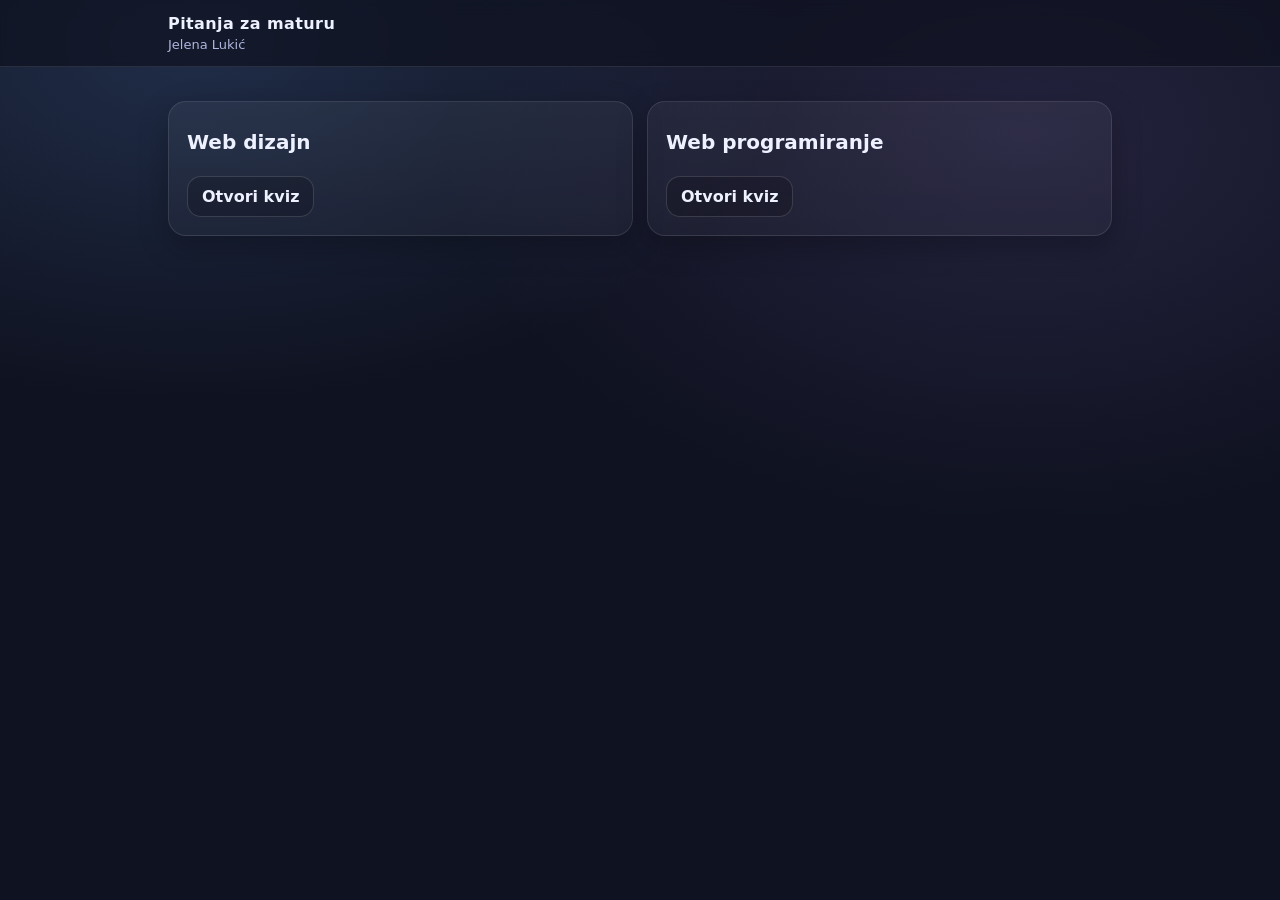
==== index.html @ 494ae62e "Testovi" ====
<!doctype html>
<html lang="sr">
<head>
  <meta charset="utf-8" />
  <meta name="viewport" content="width=device-width,initial-scale=1" />
  <title>Kvizovi — Izbor oblasti</title>
  <meta name="description" content="Izaberi oblast: Web dizajn ili Web programiranje." />
  <link rel="stylesheet" href="./style.css" />
</head>

<body>
  <header class="topbar">
    <div class="wrap topbar__inner">
      <div class="brand">
        <div class="brand__title">Pitanja za maturu</div>
        <div class="brand__sub">Jelena Lukić</div>
      </div>
    </div>
  </header>

  <main class="wrap">
  
    <section class="grid">
      <a class="card tile" href="./webdizajn.html">
        
        <h2 class="tile__title">Web dizajn</h2>
       
        <div class="tile__cta">Otvori kviz</div>
      </a>

      <a class="card tile" href="./webprogramiranje.html">
        
        <h2 class="tile__title">Web programiranje</h2>
        
        <div class="tile__cta">Otvori kviz</div>
      </a>
    </section>

  </main>
</body>
</html>
---- style.css ----
:root{
  --bg:#0f1220;
  --card:#171b2e;
  --card2:#1e2440;
  --text:#eef1ff;
  --muted:#aeb7de;
  --line:rgba(255,255,255,.10);
  --accent:#6ea8ff;
  --danger:#ff6b6b;
}


*{box-sizing:border-box}
html,body{height:100%}
body{
  margin:0;
  font-family:system-ui,-apple-system,Segoe UI,Roboto,Arial,sans-serif;
  background:radial-gradient(1000px 600px at 15% 5%, rgba(110,168,255,.18), transparent 60%),
             radial-gradient(900px 600px at 80% 15%, rgba(255,107,107,.12), transparent 65%),
             var(--bg);
  color:var(--text);
}

.wrap{max-width:980px;margin:0 auto;padding:18px}

.topbar{
  position:sticky; top:0;
  backdrop-filter: blur(8px);
  background:rgba(15,18,32,.7);
  border-bottom:1px solid var(--line);
  z-index:10;
}
.topbar .wrap{
  display:flex; align-items:center; justify-content:space-between;
  gap:14px;
  padding-top:14px; padding-bottom:14px;
}
.brand__title{font-weight:800; letter-spacing:.3px}
.brand__sub{color:var(--muted); font-size:13px; margin-top:4px}

.scorebox{
  border:1px solid var(--line);
  background:rgba(255,255,255,.04);
  border-radius:14px;
  padding:10px 12px;
  min-width:210px;
}
.scorebox__row{display:flex; gap:8px; align-items:baseline; justify-content:flex-end}

.card{
  border:1px solid var(--line);
  background:linear-gradient(180deg, rgba(255,255,255,.05), rgba(255,255,255,.03));
  border-radius:18px;
  padding:18px;
  box-shadow:0 10px 30px rgba(0,0,0,.25);
}

h1,h2{margin:0 0 10px}
p{line-height:1.55}
.small{font-size:13px}
.muted{color:var(--muted)}
.hidden{display:none !important}

.row{display:flex; gap:10px; align-items:center; flex-wrap:wrap}
.spaceBetween{justify-content:space-between}

.btn{
  border:1px solid var(--line);
  background:rgba(255,255,255,.04);
  color:var(--text);
  padding:10px 14px;
  border-radius:14px;
  cursor:pointer;
}
.btn:hover{background:rgba(255,255,255,.07)}
.btn--primary{
  border-color:rgba(110,168,255,.5);
  background:rgba(110,168,255,.15);
}
.btn--primary:hover{background:rgba(110,168,255,.22)}
.btn--ghost{
  background:transparent;
}
.btn--danger{
  border-color:rgba(255,107,107,.55);
  background:rgba(255,107,107,.16);
}
.btn--danger:hover{background:rgba(255,107,107,.23)}

.quizHead{
  display:flex;
  justify-content:space-between;
  align-items:flex-start;
  gap:12px;
  margin-bottom:10px;
}
.qTitle{margin-top:6px}
.pointsPill{
  border:1px solid var(--line);
  background:rgba(255,255,255,.05);
  padding:8px 10px;
  border-radius:999px;
  font-weight:700;
}

.answers{
  margin-top:12px;
  display:grid;
  gap:10px;
}
.answer{
  border:1px solid var(--line);
  background:rgba(255,255,255,.04);
  border-radius:14px;
  padding:12px 12px;
  display:flex;
  gap:10px;
  align-items:flex-start;
}
.answer input{margin-top:2px}
.answer label{cursor:pointer; width:100%}
.answer code{
  background:rgba(0,0,0,.25);
  padding:2px 6px;
  border-radius:8px;
}

.feedback{
  margin-top:12px;
  border-radius:14px;
  border:1px solid var(--line);
  background:rgba(255,255,255,.04);
  padding:12px;
}
.feedback.ok{border-color:rgba(110,168,255,.5); background:rgba(110,168,255,.12)}
.feedback.bad{border-color:rgba(255,107,107,.55); background:rgba(255,107,107,.10)}

.big{font-size:18px}

.summary{
  margin-top:12px;
  display:grid;
  gap:10px;
}
.summaryItem{
  border:1px solid var(--line);
  background:rgba(255,255,255,.04);
  border-radius:14px;
  padding:12px;
}
.summaryItem strong{display:block; margin-bottom:4px}
.footer{padding-top:8px; padding-bottom:26px}

@media (max-width: 640px){
  .scorebox{min-width:auto}
  .topbar .wrap{align-items:flex-start}
}

/* razmak između pitanja i dugmadi + lep “footer” */
.quizFooter{
  margin-top: 16px;
  padding-top: 14px;
  border-top: 1px solid var(--line);
  display:flex;
  justify-content:space-between;
  align-items:center;
  gap:12px;
  flex-wrap:wrap;
}

/* malo vazduha ispod odgovora */
.answers{ margin-bottom: 10px; }

/* na mobilnom: dugmad u dve linije, da ne bude zbijeno */
@media (max-width: 640px){
  .quizFooter{
    justify-content: stretch;
  }
  .quizFooter .row{
    width:100%;
    justify-content:space-between;
  }
}

.codeBlock{
  margin: 10px 0 0;
  padding: 12px;
  border-radius: 14px;
  border: 1px solid var(--line);
  background: rgba(0,0,0,.25);
  color: var(--text);
  font-size: 13px;
  line-height: 1.45;
  white-space: pre;
  overflow: auto;
}

.codeBlock{ tab-size: 2; }

/* MATCH (повезивање) */
.matchBox{
  display:grid;
  grid-template-columns: 1fr 1fr;
  gap:12px;
  margin-top: 8px;
}
.matchCol{
  border:1px solid var(--line);
  border-radius:14px;
  padding:12px;
  background:rgba(255,255,255,.04);
}
.matchCol h3{
  margin:0 0 8px;
  font-size:14px;
  color:var(--muted);
  font-weight:600;
}
.matchItem{
  display:flex;
  gap:10px;
  align-items:center;
  padding:8px 0;
  border-top:1px solid rgba(255,255,255,.06);
}
.matchItem:first-of-type{ border-top:none; }
.miniSelect{
  min-width:72px;
  padding:8px 10px;
  border-radius:12px;
  border:1px solid var(--line);
  background:rgba(0,0,0,.20);
  color:var(--text);
}

/* ORDER (редослед) */
.orderRow{
  display:flex;
  gap:10px;
  align-items:flex-start;
  border:1px solid var(--line);
  background:rgba(255,255,255,.04);
  border-radius:14px;
  padding:12px;
}
.orderText{ flex:1; }

@media (max-width: 740px){
  .matchBox{ grid-template-columns: 1fr; }
}

/* SELECT (падајући мени) - униформан изглед */
.miniSelect,
select.miniSelect{
  width: 92px;
  padding: 10px 12px;
  border-radius: 12px;
  border: 1px solid var(--line);
  background: rgba(0,0,0,.35);
  color: var(--text);
  font-weight: 600;
  outline: none;
  cursor: pointer;
  appearance: none;
  -webkit-appearance: none;
  -moz-appearance: none;
  box-shadow: 0 6px 18px rgba(0,0,0,.22);
  background-image:
    linear-gradient(45deg, transparent 50%, var(--muted) 50%),
    linear-gradient(135deg, var(--muted) 50%, transparent 50%);
  background-position:
    calc(100% - 18px) 50%,
    calc(100% - 12px) 50%;
  background-size: 6px 6px, 6px 6px;
  background-repeat: no-repeat;
}

.miniSelect:focus{
  border-color: rgba(110,168,255,.55);
  box-shadow: 0 0 0 3px rgba(110,168,255,.20);
}

/* да не буде бледо кад је disabled */
.miniSelect:disabled{
  opacity: .6;
  cursor: not-allowed;
}

/* Опције (ради у већини browser-а; неки игноришу) */
.miniSelect option{
  background: #14182b;
  color: var(--text);
  font-weight: 500;
}

/* Мало шири select на мобилном да се лакше тапа */
@media (max-width: 640px){
  .miniSelect{ width: 110px; }
}


:root{
  --bg:#0f1220;
  --text:#eef1ff;
  --muted:#aeb7de;
  --line:rgba(255,255,255,.10);
  --accent:#6ea8ff;
  --accent2:#a78bfa;
  --danger:#ff6b6b;
}

*{box-sizing:border-box}
html,body{height:100%}
body{
  margin:0;
  font-family:system-ui,-apple-system,Segoe UI,Roboto,Arial,sans-serif;
  background:radial-gradient(1000px 600px at 15% 5%, rgba(110,168,255,.18), transparent 60%),
             radial-gradient(900px 600px at 80% 15%, rgba(167,139,250,.14), transparent 65%),
             var(--bg);
  color:var(--text);
}

.wrap{max-width:980px;margin:0 auto;padding:18px}

.topbar{
  position:sticky; top:0;
  backdrop-filter: blur(8px);
  background:rgba(15,18,32,.7);
  border-bottom:1px solid var(--line);
  z-index:10;
}

.topbar__inner{
  display:flex;
  align-items:center;
  justify-content:space-between;
  gap:14px;
  padding-top:14px;
  padding-bottom:14px;
}

.brand__title{font-weight:800; letter-spacing:.4px}
.brand__sub{color:var(--muted); font-size:13px; margin-top:4px}

.card{
  border:1px solid var(--line);
  background:linear-gradient(180deg, rgba(255,255,255,.05), rgba(255,255,255,.03));
  border-radius:18px;
  padding:18px;
  box-shadow:0 10px 30px rgba(0,0,0,.25);
}

.hero{margin-top:14px}
h1{margin:0 0 10px;font-size:28px}
h2{margin:10px 0 8px;font-size:20px}
p{margin:0;line-height:1.55}
.muted{color:var(--muted)}

.grid{
  margin-top:16px;
  display:grid;
  grid-template-columns: 1fr 1fr;
  gap:14px;
}

.tile{
  display:block;
  text-decoration:none;
  color:inherit;
  transition:transform .12s ease, background .12s ease, border-color .12s ease;
}

.tile:hover{
  transform: translateY(-2px);
  border-color: rgba(255,255,255,.18);
  background: linear-gradient(180deg, rgba(255,255,255,.07), rgba(255,255,255,.03));
}

.tile__head{
  display:flex;
  gap:8px;
  flex-wrap:wrap;
  align-items:center;
}

.pill{
  border:1px solid var(--line);
  background:rgba(255,255,255,.04);
  padding:6px 10px;
  border-radius:999px;
  font-size:12px;
  font-weight:700;
  letter-spacing:.2px;
}

.pill--accent{
  border-color: rgba(110,168,255,.45);
  background: rgba(110,168,255,.14);
}

.pill--accent2{
  border-color: rgba(167,139,250,.45);
  background: rgba(167,139,250,.14);
}

.tile__title{margin-top:10px}
.tile__text{margin-top:4px}

.tile__cta{
  margin-top:14px;
  display:inline-flex;
  align-items:center;
  gap:8px;
  padding:10px 14px;
  border-radius:14px;
  border:1px solid rgba(255,255,255,.14);
  background:rgba(0,0,0,.18);
  font-weight:700;
}

.footer{
  margin:18px 0 8px;
  font-size:13px;
  padding:8px 2px;
}

@media (max-width: 760px){
  .grid{grid-template-columns: 1fr;}
}
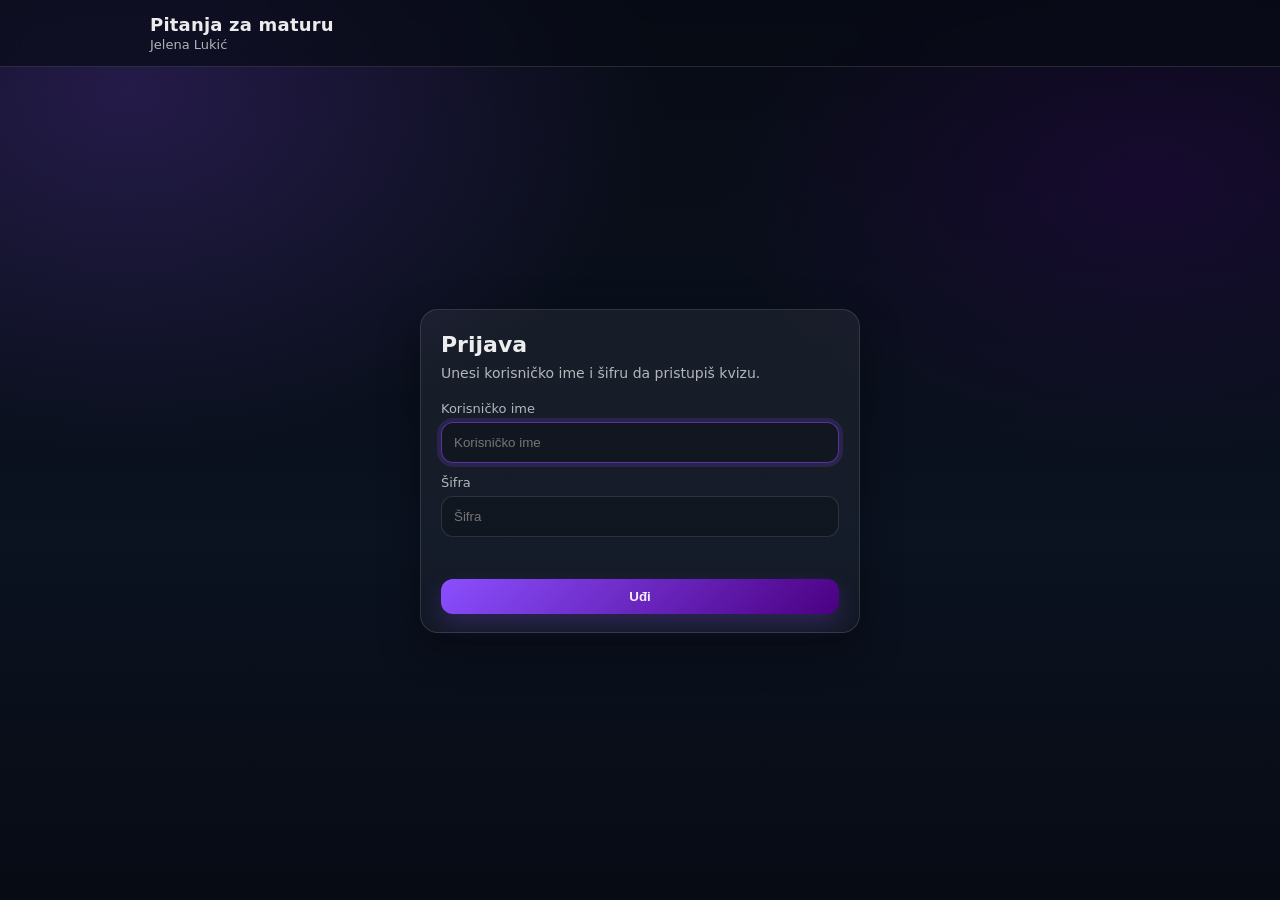
==== commit 8168e916: "login page" ====
--- a/index.html
+++ b/index.html
@@ -3,7 +3,7 @@
 <head>
   <meta charset="utf-8" />
   <meta name="viewport" content="width=device-width,initial-scale=1" />
-  <title>Kvizovi — Izbor oblasti</title>
+  <title>Pitanja za maturu</title>
   <meta name="description" content="Izaberi oblast: Web dizajn ili Web programiranje." />
   <link rel="stylesheet" href="./style.css" />
 </head>
@@ -15,27 +15,108 @@
         <div class="brand__title">Pitanja za maturu</div>
         <div class="brand__sub">Jelena Lukić</div>
       </div>
+
+      <button class="btn btn--ghost" id="logoutBtn" type="button" hidden>Odjava</button>
     </div>
   </header>
 
-  <main class="wrap">
-  
+
+  <section class="auth" id="auth">
+    <div class="auth__card">
+      <h1 class="auth__title">Prijava</h1>
+      <p class="auth__desc">Unesi korisničko ime i šifru da pristupiš kvizu.</p>
+
+      <form class="auth__form" id="loginForm" autocomplete="off">
+        <label class="field">
+          <span class="field__label">Korisničko ime</span>
+          <input class="field__input" id="username" type="text" placeholder="Korisničko ime" required />
+        </label>
+
+        <label class="field">
+          <span class="field__label">Šifra</span>
+          <input class="field__input" id="password" type="password" placeholder="Šifra" required />
+        </label>
+
+        <div class="auth__error" id="loginError" aria-live="polite"></div>
+
+        <button class="btn btn--primary" type="submit">Uđi</button>
+      </form>
+
+      
+    </div>
+  </section>
+
+
+  <main class="wrap" id="app" hidden>
     <section class="grid">
       <a class="card tile" href="./webdizajn.html">
-        
         <h2 class="tile__title">Web dizajn</h2>
-       
         <div class="tile__cta">Otvori kviz</div>
       </a>
 
       <a class="card tile" href="./webprogramiranje.html">
-        
         <h2 class="tile__title">Web programiranje</h2>
-        
         <div class="tile__cta">Otvori kviz</div>
       </a>
     </section>
+  </main>
 
-  </main>
+  <script>
+    (function () {
+      const AUTH_KEY = "matura_auth_ok";
+
+      const authSection = document.getElementById("auth");
+      const app = document.getElementById("app");
+      const logoutBtn = document.getElementById("logoutBtn");
+
+      const form = document.getElementById("loginForm");
+      const u = document.getElementById("username");
+      const p = document.getElementById("password");
+      const err = document.getElementById("loginError");
+
+      function showApp() {
+        authSection.hidden = true;
+        app.hidden = false;
+        logoutBtn.hidden = false;
+      }
+
+      function showLogin() {
+        authSection.hidden = false;
+        app.hidden = true;
+        logoutBtn.hidden = true;
+        err.textContent = "";
+        u.value = "";
+        p.value = "";
+        u.focus();
+      }
+
+      if (sessionStorage.getItem(AUTH_KEY) === "1") {
+        showApp();
+      } else {
+        showLogin();
+      }
+
+      form.addEventListener("submit", function (e) {
+        e.preventDefault();
+
+        const user = (u.value || "").trim();
+        const pass = (p.value || "").trim();
+
+        if (user === "admin" && pass === "admin") {
+          sessionStorage.setItem(AUTH_KEY, "1");
+          showApp();
+        } else {
+          err.textContent = "Pogrešan username ili šifra.";
+          p.value = "";
+          p.focus();
+        }
+      });
+
+      logoutBtn.addEventListener("click", function () {
+        sessionStorage.removeItem(AUTH_KEY);
+        showLogin();
+      });
+    })();
+  </script>
 </body>
 </html>
--- a/style.css
+++ b/style.css
@@ -428,3 +428,214 @@
   .grid{grid-template-columns: 1fr;}
 }
 
+:root {
+  --bg: #0b1220;
+  --card: rgba(255, 255, 255, 0.06);
+  --card2: rgba(255, 255, 255, 0.08);
+  --border: rgba(255, 255, 255, 0.12);
+  --text: rgba(255, 255, 255, 0.92);
+  --muted: rgba(255, 255, 255, 0.68);
+  --shadow: 0 14px 40px rgba(0, 0, 0, 0.35);
+  --radius: 18px;
+  --accent: #8a4fff;
+  --accent2: #4b0082;
+}
+
+* { box-sizing: border-box; }
+html, body { height: 100%; }
+body {
+  margin: 0;
+  font-family: system-ui, -apple-system, Segoe UI, Roboto, Arial, sans-serif;
+  color: var(--text);
+  background:
+    radial-gradient(900px 600px at 10% 10%, rgba(138,79,255,0.22), transparent 60%),
+    radial-gradient(800px 500px at 90% 20%, rgba(75,0,130,0.22), transparent 55%),
+    linear-gradient(180deg, #070b14 0%, #0b1220 60%, #070b14 100%);
+}
+
+/* Layout */
+.wrap {
+  width: min(1050px, calc(100% - 32px));
+  margin: 0 auto;
+}
+
+.topbar {
+  position: sticky;
+  top: 0;
+  z-index: 10;
+  backdrop-filter: blur(10px);
+  background: rgba(7, 11, 20, 0.65);
+  border-bottom: 1px solid var(--border);
+}
+
+.topbar__inner {
+  display: flex;
+  align-items: center;
+  justify-content: space-between;
+  padding: 16px 0;
+  gap: 14px;
+}
+
+.brand__title {
+  font-weight: 800;
+  letter-spacing: 0.2px;
+  font-size: 18px;
+}
+.brand__sub {
+  margin-top: 2px;
+  font-size: 13px;
+  color: var(--muted);
+}
+
+/* Buttons */
+.btn {
+  appearance: none;
+  border: 1px solid var(--border);
+  background: transparent;
+  color: var(--text);
+  padding: 10px 14px;
+  border-radius: 12px;
+  cursor: pointer;
+  transition: transform 0.12s ease, background 0.12s ease, border-color 0.12s ease;
+  font-weight: 600;
+}
+.btn:hover {
+  transform: translateY(-1px);
+  border-color: rgba(255,255,255,0.22);
+  background: rgba(255,255,255,0.06);
+}
+.btn:active { transform: translateY(0); }
+
+.btn--primary {
+  border: 0;
+  background: linear-gradient(135deg, var(--accent) 0%, var(--accent2) 100%);
+  box-shadow: 0 10px 22px rgba(138,79,255,0.22);
+}
+.btn--primary:hover {
+  background: linear-gradient(135deg, rgba(138,79,255,0.95) 0%, rgba(75,0,130,0.95) 100%);
+}
+.btn--ghost { white-space: nowrap; }
+
+/* Auth */
+.auth {
+  min-height: calc(100vh - 70px);
+  display: grid;
+  place-items: center;
+  padding: 28px 0 50px;
+}
+
+.auth__card {
+  width: min(440px, calc(100% - 32px));
+  background: linear-gradient(180deg, var(--card) 0%, rgba(255,255,255,0.04) 100%);
+  border: 1px solid var(--border);
+  border-radius: var(--radius);
+  box-shadow: var(--shadow);
+  padding: 22px 20px 18px;
+}
+
+.auth__title {
+  margin: 0 0 6px;
+  font-size: 22px;
+}
+.auth__desc {
+  margin: 0 0 16px;
+  color: var(--muted);
+  font-size: 14px;
+}
+
+.auth__form {
+  display: grid;
+  gap: 12px;
+}
+
+.field__label {
+  display: block;
+  font-size: 13px;
+  color: var(--muted);
+  margin-bottom: 6px;
+}
+
+.field__input {
+  width: 100%;
+  padding: 12px 12px;
+  border-radius: 12px;
+  border: 1px solid var(--border);
+  background: rgba(0,0,0,0.20);
+  color: var(--text);
+  outline: none;
+  transition: border-color 0.12s ease, box-shadow 0.12s ease;
+}
+
+.field__input:focus {
+  border-color: rgba(138,79,255,0.55);
+  box-shadow: 0 0 0 4px rgba(138,79,255,0.16);
+}
+
+.auth__error {
+  min-height: 18px;
+  color: #ffb4b4;
+  font-size: 13px;
+}
+
+.auth__hint {
+  margin-top: 12px;
+  font-size: 12px;
+  color: var(--muted);
+}
+
+/* Main grid */
+main.wrap { padding: 26px 0 50px; }
+
+.grid {
+  display: grid;
+  grid-template-columns: repeat(2, minmax(0, 1fr));
+  gap: 18px;
+  margin-top: 10px;
+}
+
+.card {
+  display: block;
+  text-decoration: none;
+  color: inherit;
+  background: linear-gradient(180deg, var(--card2) 0%, rgba(255,255,255,0.04) 100%);
+  border: 1px solid var(--border);
+  border-radius: var(--radius);
+  box-shadow: var(--shadow);
+  padding: 20px;
+  transition: transform 0.14s ease, border-color 0.14s ease, background 0.14s ease;
+}
+
+.card:hover {
+  transform: translateY(-2px);
+  border-color: rgba(255,255,255,0.22);
+  background: linear-gradient(180deg, rgba(255,255,255,0.10) 0%, rgba(255,255,255,0.05) 100%);
+}
+
+.tile__title {
+  margin: 0 0 14px;
+  font-size: 20px;
+  letter-spacing: 0.2px;
+}
+
+.tile__cta {
+  display: inline-flex;
+  align-items: center;
+  gap: 10px;
+  padding: 10px 12px;
+  border-radius: 12px;
+  border: 1px solid rgba(138,79,255,0.35);
+  background: rgba(138,79,255,0.12);
+  color: var(--text);
+  font-weight: 700;
+}
+
+.tile__cta::after {
+  content: "→";
+  font-weight: 900;
+}
+
+/* Responsive */
+@media (max-width: 720px) {
+  .grid { grid-template-columns: 1fr; }
+  .topbar__inner { padding: 14px 0; }
+}
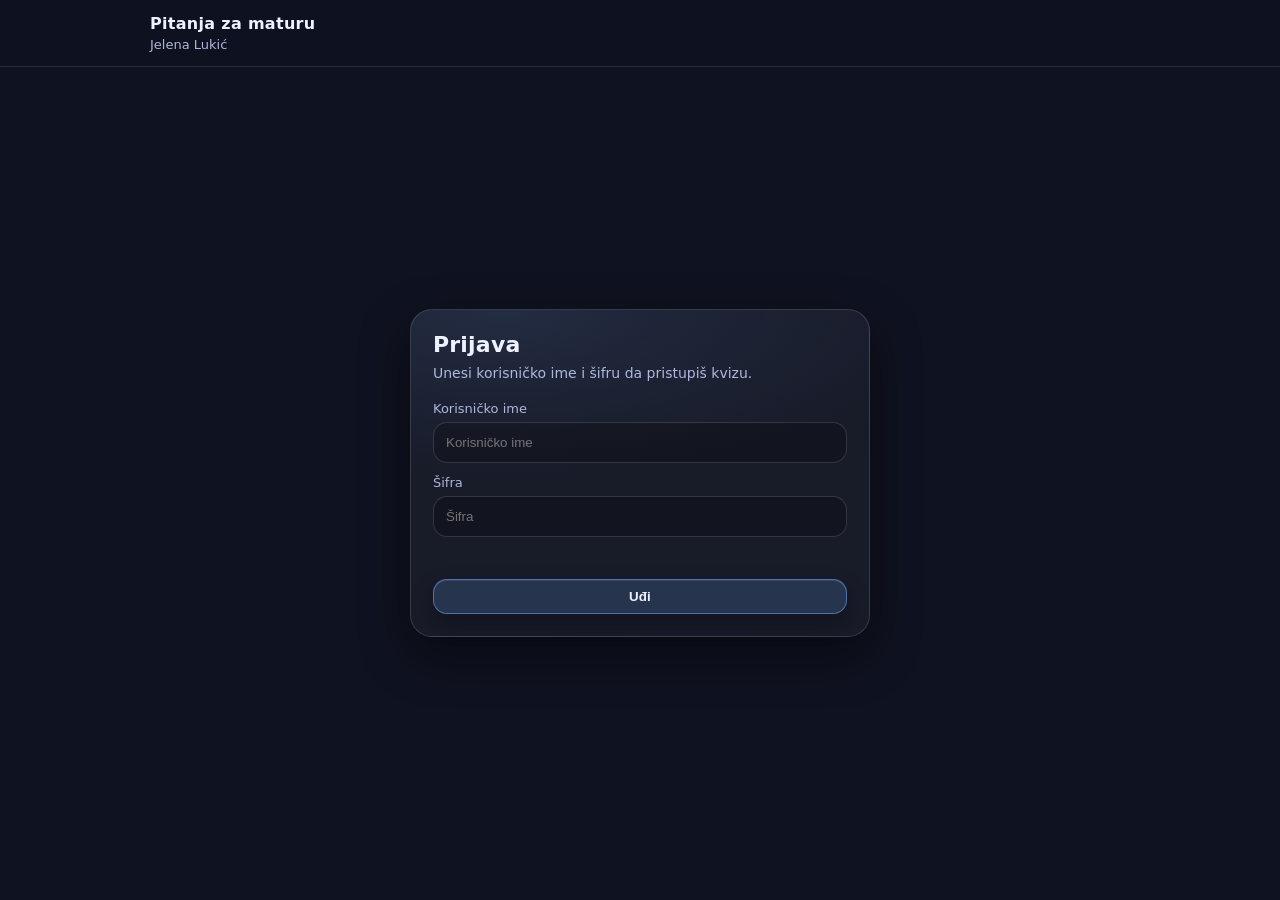
==== commit 42642a01: "baze" ====
--- a/index.html
+++ b/index.html
@@ -49,74 +49,23 @@
 
   <main class="wrap" id="app" hidden>
     <section class="grid">
-      <a class="card tile" href="./webdizajn.html">
+      <a class="card tile" href="./webdizajn.html" id="goWebDizajn">
         <h2 class="tile__title">Web dizajn</h2>
         <div class="tile__cta">Otvori kviz</div>
       </a>
 
-      <a class="card tile" href="./webprogramiranje.html">
+      <a class="card tile" href="./webprogramiranje.html" id="goWebProg">
         <h2 class="tile__title">Web programiranje</h2>
+        <div class="tile__cta">Otvori kviz</div>
+      </a>
+
+      <a class="card tile" href="./baze.html" id="goBaze">
+        <h2 class="tile__title">Baze podataka</h2>
         <div class="tile__cta">Otvori kviz</div>
       </a>
     </section>
   </main>
 
-  <script>
-    (function () {
-      const AUTH_KEY = "matura_auth_ok";
-
-      const authSection = document.getElementById("auth");
-      const app = document.getElementById("app");
-      const logoutBtn = document.getElementById("logoutBtn");
-
-      const form = document.getElementById("loginForm");
-      const u = document.getElementById("username");
-      const p = document.getElementById("password");
-      const err = document.getElementById("loginError");
-
-      function showApp() {
-        authSection.hidden = true;
-        app.hidden = false;
-        logoutBtn.hidden = false;
-      }
-
-      function showLogin() {
-        authSection.hidden = false;
-        app.hidden = true;
-        logoutBtn.hidden = true;
-        err.textContent = "";
-        u.value = "";
-        p.value = "";
-        u.focus();
-      }
-
-      if (sessionStorage.getItem(AUTH_KEY) === "1") {
-        showApp();
-      } else {
-        showLogin();
-      }
-
-      form.addEventListener("submit", function (e) {
-        e.preventDefault();
-
-        const user = (u.value || "").trim();
-        const pass = (p.value || "").trim();
-
-        if (user === "admin" && pass === "admin") {
-          sessionStorage.setItem(AUTH_KEY, "1");
-          showApp();
-        } else {
-          err.textContent = "Pogrešan username ili šifra.";
-          p.value = "";
-          p.focus();
-        }
-      });
-
-      logoutBtn.addEventListener("click", function () {
-        sessionStorage.removeItem(AUTH_KEY);
-        showLogin();
-      });
-    })();
-  </script>
+  <script src="./index.js" defer></script>
 </body>
 </html>
--- a/style.css
+++ b/style.css
@@ -1,92 +1,145 @@
 :root{
   --bg:#0f1220;
+
   --card:#171b2e;
   --card2:#1e2440;
+
   --text:#eef1ff;
   --muted:#aeb7de;
+
   --line:rgba(255,255,255,.10);
-  --accent:#6ea8ff;
-  --danger:#ff6b6b;
-}
-
-
-*{box-sizing:border-box}
-html,body{height:100%}
+  --shadow: 0 12px 34px rgba(0,0,0,.35);
+  --radius: 18px;
+
+  --accent:#6ea8ff;   /* primary */
+  --danger:#ff6b6b;   /* danger */
+}
+
+/* Hard rules */
+[hidden]{ display:none !important; }
+*{ box-sizing:border-box; }
+html,body{ height:100%; }
+
 body{
   margin:0;
-  font-family:system-ui,-apple-system,Segoe UI,Roboto,Arial,sans-serif;
-  background:radial-gradient(1000px 600px at 15% 5%, rgba(110,168,255,.18), transparent 60%),
-             radial-gradient(900px 600px at 80% 15%, rgba(255,107,107,.12), transparent 65%),
-             var(--bg);
-  color:var(--text);
-}
-
-.wrap{max-width:980px;margin:0 auto;padding:18px}
-
+  min-height:100svh;
+  font-family: system-ui,-apple-system,Segoe UI,Roboto,Arial,sans-serif;
+  color: var(--text);
+  background: var(--bg); 
+}
+
+/* Layout */
+.wrap{
+  width: min(980px, calc(100% - 32px));
+  margin: 0 auto;
+  padding: 18px 0;
+}
+
+/* Topbar */
 .topbar{
-  position:sticky; top:0;
+  position: sticky;
+  top: 0;
+  z-index: 10;
   backdrop-filter: blur(8px);
-  background:rgba(15,18,32,.7);
-  border-bottom:1px solid var(--line);
-  z-index:10;
-}
-.topbar .wrap{
-  display:flex; align-items:center; justify-content:space-between;
+  background: rgba(15,18,32,.72);
+  border-bottom: 1px solid var(--line);
+}
+
+.topbar__inner{
+  display:flex;
+  align-items:center;
+  justify-content:space-between;
   gap:14px;
-  padding-top:14px; padding-bottom:14px;
-}
-.brand__title{font-weight:800; letter-spacing:.3px}
-.brand__sub{color:var(--muted); font-size:13px; margin-top:4px}
-
-.scorebox{
-  border:1px solid var(--line);
-  background:rgba(255,255,255,.04);
-  border-radius:14px;
-  padding:10px 12px;
-  min-width:210px;
-}
-.scorebox__row{display:flex; gap:8px; align-items:baseline; justify-content:flex-end}
-
+  padding: 14px 0;
+}
+
+.brand__title{ font-weight: 800; letter-spacing:.3px; }
+.brand__sub{ color: var(--muted); font-size: 13px; margin-top: 4px; }
+
+/* Cards */
 .card{
-  border:1px solid var(--line);
-  background:linear-gradient(180deg, rgba(255,255,255,.05), rgba(255,255,255,.03));
-  border-radius:18px;
-  padding:18px;
-  box-shadow:0 10px 30px rgba(0,0,0,.25);
-}
-
-h1,h2{margin:0 0 10px}
-p{line-height:1.55}
-.small{font-size:13px}
-.muted{color:var(--muted)}
-.hidden{display:none !important}
-
-.row{display:flex; gap:10px; align-items:center; flex-wrap:wrap}
-.spaceBetween{justify-content:space-between}
-
+  border: 1px solid var(--line);
+  background: linear-gradient(180deg, rgba(255,255,255,.05), rgba(255,255,255,.03));
+  border-radius: var(--radius);
+  box-shadow: var(--shadow);
+  padding: 18px;
+}
+
+/* Typography helpers */
+h1,h2{ margin:0 0 10px; }
+p{ margin:0; line-height:1.55; }
+.small{ font-size: 13px; }
+.muted{ color: var(--muted); }
+.hidden{ display:none !important; }
+
+.row{ display:flex; gap:10px; align-items:center; flex-wrap:wrap; }
+.spaceBetween{ justify-content:space-between; }
+
+
+/* Buttons */
 .btn{
-  border:1px solid var(--line);
-  background:rgba(255,255,255,.04);
-  color:var(--text);
-  padding:10px 14px;
-  border-radius:14px;
-  cursor:pointer;
-}
-.btn:hover{background:rgba(255,255,255,.07)}
+  appearance:none;
+  -webkit-appearance:none;
+  border:1px solid rgba(255,255,255,.16);
+  background: rgba(255,255,255,.06);
+  color: var(--text);
+  padding: 10px 14px;
+  border-radius: 14px;
+  cursor: pointer;
+  font-weight: 800;
+  letter-spacing: .2px;
+  line-height: 1;
+
+  display:inline-flex;
+  align-items:center;
+  justify-content:center;
+  gap:10px;
+
+  box-shadow:
+    0 10px 22px rgba(0,0,0,.28),
+    inset 0 1px 0 rgba(255,255,255,.08);
+
+  transition: transform .12s ease, background .12s ease, border-color .12s ease, box-shadow .12s ease, filter .12s ease;
+}
+
+.btn:hover{
+  background: rgba(255,255,255,.09);
+  border-color: rgba(255,255,255,.25);
+  transform: translateY(-1px);
+}
+
+.btn:active{ transform: translateY(0); filter: brightness(.98); }
+.btn:disabled{ opacity:.55; cursor:not-allowed; transform:none; box-shadow:none; }
+
+.btn:focus{ outline:none; }
+.btn:focus-visible{
+  border-color: rgba(110,168,255,.55);
+  box-shadow:
+    0 10px 22px rgba(0,0,0,.28),
+    inset 0 1px 0 rgba(255,255,255,.08),
+    0 0 0 4px rgba(110,168,255,.22);
+}
+
+/* Variants */
 .btn--primary{
-  border-color:rgba(110,168,255,.5);
-  background:rgba(110,168,255,.15);
-}
-.btn--primary:hover{background:rgba(110,168,255,.22)}
+  border: 1px solid rgba(110,168,255,.55);
+  background: rgba(110,168,255,.18);
+}
+.btn--primary:hover{ background: rgba(110,168,255,.26); border-color: rgba(110,168,255,.75); }
+
+.btn--danger{
+  border: 1px solid rgba(255,107,107,.60);
+  background: rgba(255,107,107,.16);
+}
+.btn--danger:hover{ background: rgba(255,107,107,.24); border-color: rgba(255,107,107,.80); }
+
 .btn--ghost{
-  background:transparent;
-}
-.btn--danger{
-  border-color:rgba(255,107,107,.55);
-  background:rgba(255,107,107,.16);
-}
-.btn--danger:hover{background:rgba(255,107,107,.23)}
-
+  background: transparent;
+  box-shadow: none;
+}
+.btn--ghost:hover{ background: rgba(255,255,255,.06); }
+
+/* Quiz head / points */
 .quizHead{
   display:flex;
   justify-content:space-between;
@@ -94,69 +147,71 @@
   gap:12px;
   margin-bottom:10px;
 }
-.qTitle{margin-top:6px}
+.qTitle{ margin-top:6px; }
+
 .pointsPill{
   border:1px solid var(--line);
-  background:rgba(255,255,255,.05);
-  padding:8px 10px;
-  border-radius:999px;
-  font-weight:700;
-}
-
+  background: rgba(255,255,255,.05);
+  padding: 8px 10px;
+  border-radius: 999px;
+  font-weight: 800;
+}
+
+/* Answers */
 .answers{
   margin-top:12px;
   display:grid;
   gap:10px;
-}
+  margin-bottom:10px;
+}
+
 .answer{
   border:1px solid var(--line);
-  background:rgba(255,255,255,.04);
-  border-radius:14px;
-  padding:12px 12px;
+  background: rgba(255,255,255,.04);
+  border-radius: 14px;
+  padding: 12px;
   display:flex;
   gap:10px;
   align-items:flex-start;
 }
-.answer input{margin-top:2px}
-.answer label{cursor:pointer; width:100%}
+.answer input{ margin-top:2px; }
+.answer label{ cursor:pointer; width:100%; }
 .answer code{
-  background:rgba(0,0,0,.25);
-  padding:2px 6px;
-  border-radius:8px;
-}
-
+  background: rgba(0,0,0,.25);
+  padding: 2px 6px;
+  border-radius: 8px;
+}
+
+/* Feedback */
 .feedback{
   margin-top:12px;
-  border-radius:14px;
+  border-radius: 14px;
   border:1px solid var(--line);
-  background:rgba(255,255,255,.04);
-  padding:12px;
-}
-.feedback.ok{border-color:rgba(110,168,255,.5); background:rgba(110,168,255,.12)}
-.feedback.bad{border-color:rgba(255,107,107,.55); background:rgba(255,107,107,.10)}
-
-.big{font-size:18px}
-
-.summary{
-  margin-top:12px;
-  display:grid;
-  gap:10px;
-}
-.summaryItem{
-  border:1px solid var(--line);
-  background:rgba(255,255,255,.04);
-  border-radius:14px;
-  padding:12px;
-}
-.summaryItem strong{display:block; margin-bottom:4px}
-.footer{padding-top:8px; padding-bottom:26px}
-
-@media (max-width: 640px){
-  .scorebox{min-width:auto}
-  .topbar .wrap{align-items:flex-start}
-}
-
-/* razmak između pitanja i dugmadi + lep “footer” */
+  background: rgba(255,255,255,.04);
+  padding: 12px;
+  white-space: pre-wrap; 
+}
+.feedback.ok{ border-color: rgba(110,168,255,.55); background: rgba(110,168,255,.12); }
+.feedback.bad{ border-color: rgba(255,107,107,.60); background: rgba(255,107,107,.10); }
+
+.big{ font-size:18px; }
+
+/* Code block */
+.codeBlock{
+  margin: 10px 0 0;
+  padding: 12px;
+  border-radius: 14px;
+  border: 1px solid var(--line);
+  background: rgba(0,0,0,.25);
+  color: var(--text);
+  font-size: 13px;
+  line-height: 1.45;
+  white-space: pre;
+  overflow: auto;
+  tab-size: 2;
+}
+
+/* Footer controls */
 .quizFooter{
   margin-top: 16px;
   padding-top: 14px;
@@ -168,102 +223,75 @@
   flex-wrap:wrap;
 }
 
-/* malo vazduha ispod odgovora */
-.answers{ margin-bottom: 10px; }
-
-/* na mobilnom: dugmad u dve linije, da ne bude zbijeno */
-@media (max-width: 640px){
-  .quizFooter{
-    justify-content: stretch;
-  }
-  .quizFooter .row{
-    width:100%;
-    justify-content:space-between;
-  }
-}
-
-.codeBlock{
-  margin: 10px 0 0;
+/* Summary */
+.summary{
+  margin-top:12px;
+  display:grid;
+  gap:10px;
+}
+.summaryItem{
+  border:1px solid var(--line);
+  background: rgba(255,255,255,.04);
+  border-radius: 14px;
   padding: 12px;
-  border-radius: 14px;
-  border: 1px solid var(--line);
-  background: rgba(0,0,0,.25);
-  color: var(--text);
-  font-size: 13px;
-  line-height: 1.45;
-  white-space: pre;
-  overflow: auto;
-}
-
-.codeBlock{ tab-size: 2; }
-
-/* MATCH (повезивање) */
+}
+.summaryItem strong{ display:block; margin-bottom:4px; }
+
+/* Match / Order */
 .matchBox{
   display:grid;
   grid-template-columns: 1fr 1fr;
   gap:12px;
-  margin-top: 8px;
+  margin-top:8px;
 }
 .matchCol{
   border:1px solid var(--line);
   border-radius:14px;
   padding:12px;
-  background:rgba(255,255,255,.04);
+  background: rgba(255,255,255,.04);
 }
 .matchCol h3{
   margin:0 0 8px;
   font-size:14px;
-  color:var(--muted);
-  font-weight:600;
+  color: var(--muted);
+  font-weight: 700;
 }
 .matchItem{
   display:flex;
   gap:10px;
   align-items:center;
-  padding:8px 0;
-  border-top:1px solid rgba(255,255,255,.06);
+  padding: 8px 0;
+  border-top: 1px solid rgba(255,255,255,.06);
 }
 .matchItem:first-of-type{ border-top:none; }
-.miniSelect{
-  min-width:72px;
-  padding:8px 10px;
-  border-radius:12px;
-  border:1px solid var(--line);
-  background:rgba(0,0,0,.20);
-  color:var(--text);
-}
-
-/* ORDER (редослед) */
+
 .orderRow{
   display:flex;
   gap:10px;
   align-items:flex-start;
   border:1px solid var(--line);
-  background:rgba(255,255,255,.04);
-  border-radius:14px;
-  padding:12px;
+  background: rgba(255,255,255,.04);
+  border-radius: 14px;
+  padding: 12px;
 }
 .orderText{ flex:1; }
 
-@media (max-width: 740px){
-  .matchBox{ grid-template-columns: 1fr; }
-}
-
-/* SELECT (падајући мени) - униформан изглед */
-.miniSelect,
-select.miniSelect{
+/* Select */
+.miniSelect{
   width: 92px;
   padding: 10px 12px;
   border-radius: 12px;
   border: 1px solid var(--line);
   background: rgba(0,0,0,.35);
   color: var(--text);
-  font-weight: 600;
+  font-weight: 800;
   outline: none;
   cursor: pointer;
+
   appearance: none;
   -webkit-appearance: none;
   -moz-appearance: none;
+
   box-shadow: 0 6px 18px rgba(0,0,0,.22);
   background-image:
     linear-gradient(45deg, transparent 50%, var(--muted) 50%),
@@ -279,363 +307,198 @@
   border-color: rgba(110,168,255,.55);
   box-shadow: 0 0 0 3px rgba(110,168,255,.20);
 }
-
-/* да не буде бледо кад је disabled */
-.miniSelect:disabled{
-  opacity: .6;
-  cursor: not-allowed;
-}
-
-/* Опције (ради у већини browser-а; неки игноришу) */
-.miniSelect option{
-  background: #14182b;
-  color: var(--text);
-  font-weight: 500;
-}
-
-/* Мало шири select на мобилном да се лакше тапа */
+.miniSelect:disabled{ opacity:.6; cursor:not-allowed; }
+.miniSelect option{ background:#14182b; color: var(--text); font-weight:600; }
+
+/* Responsive */
+@media (max-width: 740px){
+  .matchBox{ grid-template-columns: 1fr; }
+}
+
 @media (max-width: 640px){
-  .miniSelect{ width: 110px; }
-}
-
-
-:root{
-  --bg:#0f1220;
-  --text:#eef1ff;
-  --muted:#aeb7de;
-  --line:rgba(255,255,255,.10);
-  --accent:#6ea8ff;
-  --accent2:#a78bfa;
-  --danger:#ff6b6b;
-}
-
-*{box-sizing:border-box}
-html,body{height:100%}
-body{
-  margin:0;
-  font-family:system-ui,-apple-system,Segoe UI,Roboto,Arial,sans-serif;
-  background:radial-gradient(1000px 600px at 15% 5%, rgba(110,168,255,.18), transparent 60%),
-             radial-gradient(900px 600px at 80% 15%, rgba(167,139,250,.14), transparent 65%),
-             var(--bg);
-  color:var(--text);
-}
-
-.wrap{max-width:980px;margin:0 auto;padding:18px}
-
-.topbar{
-  position:sticky; top:0;
-  backdrop-filter: blur(8px);
-  background:rgba(15,18,32,.7);
-  border-bottom:1px solid var(--line);
-  z-index:10;
-}
-
-.topbar__inner{
-  display:flex;
-  align-items:center;
-  justify-content:space-between;
-  gap:14px;
-  padding-top:14px;
-  padding-bottom:14px;
-}
-
-.brand__title{font-weight:800; letter-spacing:.4px}
-.brand__sub{color:var(--muted); font-size:13px; margin-top:4px}
-
-.card{
-  border:1px solid var(--line);
-  background:linear-gradient(180deg, rgba(255,255,255,.05), rgba(255,255,255,.03));
-  border-radius:18px;
-  padding:18px;
-  box-shadow:0 10px 30px rgba(0,0,0,.25);
-}
-
-.hero{margin-top:14px}
-h1{margin:0 0 10px;font-size:28px}
-h2{margin:10px 0 8px;font-size:20px}
-p{margin:0;line-height:1.55}
-.muted{color:var(--muted)}
-
-.grid{
-  margin-top:16px;
-  display:grid;
-  grid-template-columns: 1fr 1fr;
-  gap:14px;
-}
-
-.tile{
-  display:block;
-  text-decoration:none;
-  color:inherit;
-  transition:transform .12s ease, background .12s ease, border-color .12s ease;
-}
-
-.tile:hover{
-  transform: translateY(-2px);
-  border-color: rgba(255,255,255,.18);
-  background: linear-gradient(180deg, rgba(255,255,255,.07), rgba(255,255,255,.03));
-}
-
-.tile__head{
-  display:flex;
-  gap:8px;
-  flex-wrap:wrap;
-  align-items:center;
-}
-
-.pill{
-  border:1px solid var(--line);
-  background:rgba(255,255,255,.04);
-  padding:6px 10px;
-  border-radius:999px;
-  font-size:12px;
-  font-weight:700;
-  letter-spacing:.2px;
-}
-
-.pill--accent{
-  border-color: rgba(110,168,255,.45);
-  background: rgba(110,168,255,.14);
-}
-
-.pill--accent2{
-  border-color: rgba(167,139,250,.45);
-  background: rgba(167,139,250,.14);
-}
-
-.tile__title{margin-top:10px}
-.tile__text{margin-top:4px}
-
-.tile__cta{
-  margin-top:14px;
-  display:inline-flex;
-  align-items:center;
-  gap:8px;
-  padding:10px 14px;
-  border-radius:14px;
-  border:1px solid rgba(255,255,255,.14);
-  background:rgba(0,0,0,.18);
-  font-weight:700;
-}
-
-.footer{
-  margin:18px 0 8px;
-  font-size:13px;
-  padding:8px 2px;
-}
-
-@media (max-width: 760px){
-  .grid{grid-template-columns: 1fr;}
-}
-
-:root {
-  --bg: #0b1220;
-  --card: rgba(255, 255, 255, 0.06);
-  --card2: rgba(255, 255, 255, 0.08);
-  --border: rgba(255, 255, 255, 0.12);
-  --text: rgba(255, 255, 255, 0.92);
-  --muted: rgba(255, 255, 255, 0.68);
-  --shadow: 0 14px 40px rgba(0, 0, 0, 0.35);
-  --radius: 18px;
-  --accent: #8a4fff;
-  --accent2: #4b0082;
-}
-
-* { box-sizing: border-box; }
-html, body { height: 100%; }
-body {
-  margin: 0;
-  font-family: system-ui, -apple-system, Segoe UI, Roboto, Arial, sans-serif;
-  color: var(--text);
-  background:
-    radial-gradient(900px 600px at 10% 10%, rgba(138,79,255,0.22), transparent 60%),
-    radial-gradient(800px 500px at 90% 20%, rgba(75,0,130,0.22), transparent 55%),
-    linear-gradient(180deg, #070b14 0%, #0b1220 60%, #070b14 100%);
-}
-
-/* Layout */
-.wrap {
-  width: min(1050px, calc(100% - 32px));
-  margin: 0 auto;
-}
-
-.topbar {
-  position: sticky;
-  top: 0;
-  z-index: 10;
-  backdrop-filter: blur(10px);
-  background: rgba(7, 11, 20, 0.65);
-  border-bottom: 1px solid var(--border);
-}
-
-.topbar__inner {
-  display: flex;
-  align-items: center;
+  .scorebox{ min-width:auto; }
+  .topbar__inner{ align-items:flex-start; }
+  .quizFooter{ justify-content: stretch; }
+  .quizFooter .row{ width:100%; justify-content:space-between; }
+  .btn{ width:100%; }
+  .miniSelect{ width:110px; }
+}
+
+.scorebox{
+  min-width: 240px;
+  padding: 10px 14px;
+  border-radius: 16px;
+  border: 1px solid rgba(255,255,255,.14);
+  background: rgba(255,255,255,.05);
+  box-shadow: 0 10px 26px rgba(0,0,0,.28);
+}
+
+.scorebox__row{
   justify-content: space-between;
-  padding: 16px 0;
-  gap: 14px;
-}
-
-.brand__title {
-  font-weight: 800;
-  letter-spacing: 0.2px;
-  font-size: 18px;
-}
-.brand__sub {
-  margin-top: 2px;
-  font-size: 13px;
+  gap: 10px;
+}
+
+.scorebox__row span,
+.scorebox__row strong{
+  font-size: 17px;
   color: var(--muted);
 }
 
-/* Buttons */
-.btn {
-  appearance: none;
-  border: 1px solid var(--border);
-  background: transparent;
-  color: var(--text);
-  padding: 10px 14px;
-  border-radius: 12px;
-  cursor: pointer;
-  transition: transform 0.12s ease, background 0.12s ease, border-color 0.12s ease;
-  font-weight: 600;
-}
-.btn:hover {
-  transform: translateY(-1px);
-  border-color: rgba(255,255,255,0.22);
-  background: rgba(255,255,255,0.06);
-}
-.btn:active { transform: translateY(0); }
-
-.btn--primary {
-  border: 0;
-  background: linear-gradient(135deg, var(--accent) 0%, var(--accent2) 100%);
-  box-shadow: 0 10px 22px rgba(138,79,255,0.22);
-}
-.btn--primary:hover {
-  background: linear-gradient(135deg, rgba(138,79,255,0.95) 0%, rgba(75,0,130,0.95) 100%);
-}
-.btn--ghost { white-space: nowrap; }
-
-/* Auth */
-.auth {
-  min-height: calc(100vh - 70px);
+.scorebox__row b{
+  color: var(--text);
+  font-size: 17px;
+}
+
+
+#liveScore, #liveTotal, #liveIndex, #liveCount{
+  font-weight: 900;
+  color: var(--text);
+}
+
+.auth{
+  min-height: calc(100svh - 68px);
   display: grid;
   place-items: center;
-  padding: 28px 0 50px;
-}
-
-.auth__card {
-  width: min(440px, calc(100% - 32px));
-  background: linear-gradient(180deg, var(--card) 0%, rgba(255,255,255,0.04) 100%);
-  border: 1px solid var(--border);
-  border-radius: var(--radius);
-  box-shadow: var(--shadow);
-  padding: 22px 20px 18px;
-}
-
-.auth__title {
+  padding: 24px 0 44px;
+}
+
+.auth__card{
+  width: min(460px, calc(100% - 32px));
+  border-radius: 22px;
+  padding: 22px;
+  border: 1px solid rgba(255,255,255,.14);
+  background:
+    radial-gradient(800px 300px at 20% 0%, rgba(110,168,255,.12), transparent 55%),
+    rgba(255,255,255,.04);
+  box-shadow: 0 18px 50px rgba(0,0,0,.45);
+}
+
+.auth__title{
   margin: 0 0 6px;
   font-size: 22px;
-}
-.auth__desc {
+  font-weight: 900;
+  letter-spacing: .2px;
+}
+
+.auth__desc{
   margin: 0 0 16px;
   color: var(--muted);
   font-size: 14px;
 }
 
-.auth__form {
+.auth__form{
   display: grid;
   gap: 12px;
 }
 
-.field__label {
-  display: block;
+.field__label{
+  display:block;
+  margin: 0 0 6px;
+  color: var(--muted);
   font-size: 13px;
-  color: var(--muted);
-  margin-bottom: 6px;
-}
-
-.field__input {
+}
+
+.field__input{
   width: 100%;
   padding: 12px 12px;
-  border-radius: 12px;
-  border: 1px solid var(--border);
-  background: rgba(0,0,0,0.20);
+  border-radius: 14px;
+  border: 1px solid rgba(255,255,255,.14);
+  background: rgba(0,0,0,.22);
   color: var(--text);
   outline: none;
-  transition: border-color 0.12s ease, box-shadow 0.12s ease;
-}
-
-.field__input:focus {
-  border-color: rgba(138,79,255,0.55);
-  box-shadow: 0 0 0 4px rgba(138,79,255,0.16);
-}
-
-.auth__error {
+  transition: border-color .12s ease, box-shadow .12s ease, transform .12s ease;
+}
+
+.field__input:focus{
+  border-color: rgba(110,168,255,.55);
+  box-shadow: 0 0 0 4px rgba(110,168,255,.18);
+}
+
+.auth__error{
   min-height: 18px;
-  color: #ffb4b4;
+  color: rgba(255,107,107,.95);
   font-size: 13px;
 }
 
-.auth__hint {
+.auth__hint{
   margin-top: 12px;
   font-size: 12px;
   color: var(--muted);
-}
-
-/* Main grid */
-main.wrap { padding: 26px 0 50px; }
-
-.grid {
+  border-top: 1px solid rgba(255,255,255,.10);
+  padding-top: 12px;
+}
+
+
+.grid{
+  margin-top: 16px;
   display: grid;
-  grid-template-columns: repeat(2, minmax(0, 1fr));
-  gap: 18px;
-  margin-top: 10px;
-}
-
-.card {
-  display: block;
+  grid-template-columns: 1fr 1fr;
+  gap: 16px;
+}
+
+.tile{
+  border-radius: 22px;
+  padding: 22px;
+  border: 1px solid rgba(255,255,255,.14);
+  background:
+    linear-gradient(180deg, rgba(255,255,255,.06), rgba(255,255,255,.03));
+  box-shadow: 0 16px 44px rgba(0,0,0,.40);
   text-decoration: none;
   color: inherit;
-  background: linear-gradient(180deg, var(--card2) 0%, rgba(255,255,255,0.04) 100%);
-  border: 1px solid var(--border);
-  border-radius: var(--radius);
-  box-shadow: var(--shadow);
-  padding: 20px;
-  transition: transform 0.14s ease, border-color 0.14s ease, background 0.14s ease;
-}
-
-.card:hover {
+  display: block;
+  transition: transform .14s ease, border-color .14s ease, background .14s ease;
+}
+
+.tile:hover{
   transform: translateY(-2px);
-  border-color: rgba(255,255,255,0.22);
-  background: linear-gradient(180deg, rgba(255,255,255,0.10) 0%, rgba(255,255,255,0.05) 100%);
-}
-
-.tile__title {
-  margin: 0 0 14px;
+  border-color: rgba(110,168,255,.35);
+  background:
+    linear-gradient(180deg, rgba(110,168,255,.08), rgba(255,255,255,.03));
+}
+
+.tile__title{
+  margin: 0 0 10px;
   font-size: 20px;
-  letter-spacing: 0.2px;
-}
-
-.tile__cta {
+  font-weight: 900;
+  letter-spacing: .2px;
+}
+
+.tile__cta{
+  margin-top: 14px;
   display: inline-flex;
   align-items: center;
   gap: 10px;
   padding: 10px 12px;
-  border-radius: 12px;
-  border: 1px solid rgba(138,79,255,0.35);
-  background: rgba(138,79,255,0.12);
-  color: var(--text);
-  font-weight: 700;
-}
-
-.tile__cta::after {
-  content: "→";
+  border-radius: 14px;
+  border: 1px solid rgba(110,168,255,.40);
+  background: rgba(110,168,255,.12);
   font-weight: 900;
 }
 
-/* Responsive */
-@media (max-width: 720px) {
-  .grid { grid-template-columns: 1fr; }
-  .topbar__inner { padding: 14px 0; }
-}
+
+
+#btnReview{
+  margin-right: 10px;
+}
+
+#btnRestart{
+  margin-left: 10px;
+}
+
+
+#btnReview, #btnRestart{
+  min-width: 220px;
+}
+
+
+@media (max-width: 640px){
+  .grid{ grid-template-columns: 1fr; }
+  #btnReview, #btnRestart{
+    width: 100%;
+    min-width: unset;
+    margin: 0;
+  }
+  .row{
+    gap: 12px;
+  }
+}
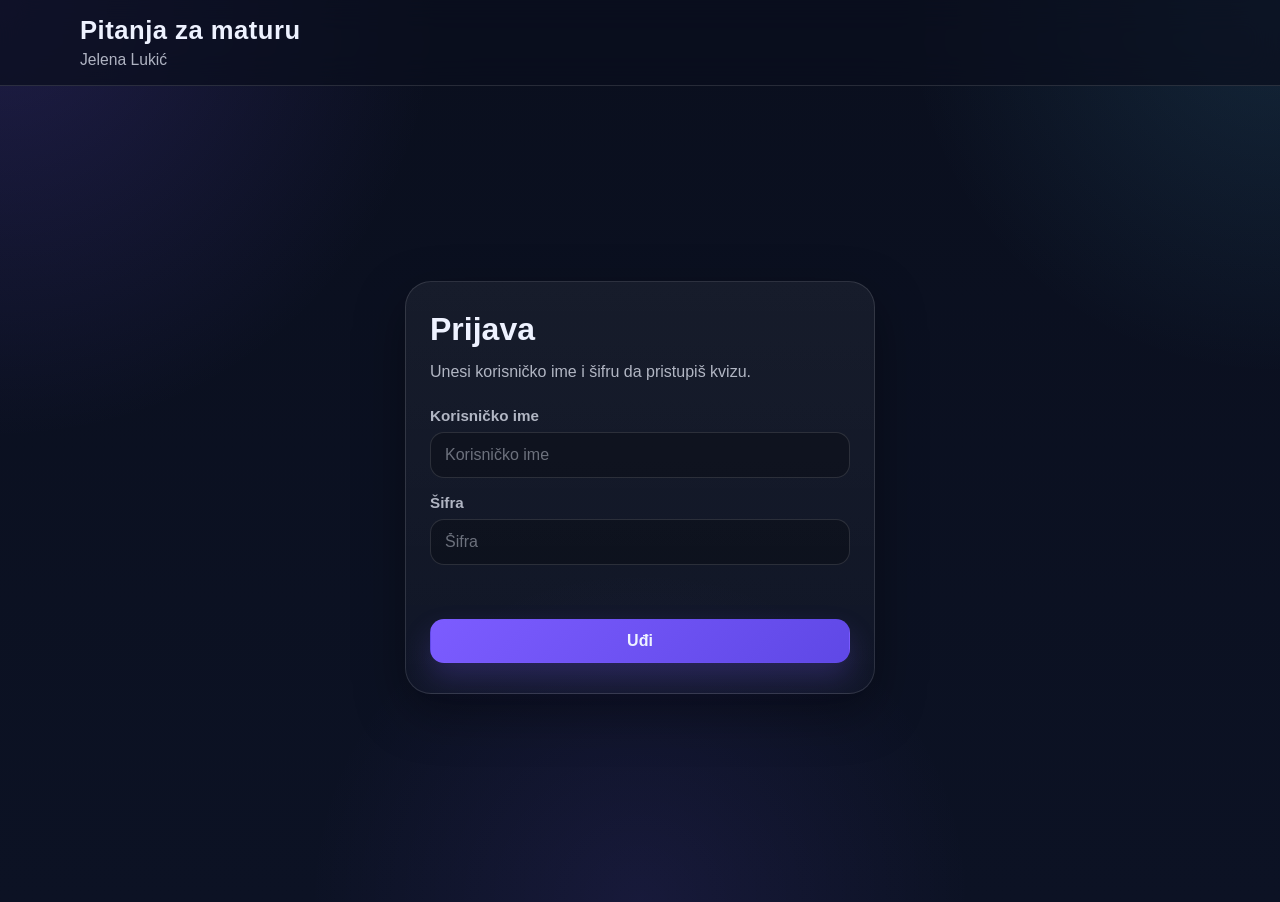
==== commit 7a0dd8a2: "v4" ====
--- a/index.html
+++ b/index.html
@@ -5,7 +5,7 @@
   <meta name="viewport" content="width=device-width,initial-scale=1" />
   <title>Pitanja za maturu</title>
   <meta name="description" content="Izaberi oblast: Web dizajn ili Web programiranje." />
-  <link rel="stylesheet" href="./style.css" />
+  <link rel="stylesheet" href="./stylepocetna.css" />
 </head>
 
 <body>
--- a/stylepocetna.css
+++ b/stylepocetna.css
@@ -0,0 +1,344 @@
+:root{
+  --bg: #0b1020;
+  --bg-2: #111831;
+  --panel: rgba(20, 27, 52, 0.88);
+  --panel-strong: #141b34;
+  --line: rgba(255,255,255,0.12);
+  --line-strong: rgba(255,255,255,0.18);
+  --text: #eef2ff;
+  --muted: rgba(238,242,255,0.72);
+  --accent: #7c5cff;
+  --accent-2: #5ad1ff;
+  --danger: #ff5c7a;
+  --shadow: 0 18px 50px rgba(0,0,0,0.35);
+  --radius-xl: 26px;
+  --radius-lg: 18px;
+  --radius-md: 14px;
+  --wrap: 1120px;
+}
+
+*{
+  box-sizing: border-box;
+}
+
+html,
+body{
+  margin: 0;
+  padding: 0;
+  min-height: 100%;
+}
+
+body{
+  font-family: Arial, Helvetica, sans-serif;
+  color: var(--text);
+  background:
+    radial-gradient(circle at top left, rgba(124,92,255,0.18), transparent 28%),
+    radial-gradient(circle at top right, rgba(90,209,255,0.12), transparent 24%),
+    radial-gradient(circle at bottom center, rgba(124,92,255,0.10), transparent 30%),
+    linear-gradient(180deg, #0a0f1e 0%, #0c1224 100%);
+  min-height: 100vh;
+}
+
+a{
+  color: inherit;
+  text-decoration: none;
+}
+
+button,
+input{
+  font: inherit;
+}
+
+.wrap{
+  width: min(var(--wrap), calc(100% - 28px));
+  margin: 0 auto;
+}
+
+.topbar{
+  position: sticky;
+  top: 0;
+  z-index: 20;
+  backdrop-filter: blur(16px);
+  background: rgba(10,15,30,0.72);
+  border-bottom: 1px solid var(--line);
+}
+
+.topbar__inner{
+  min-height: 84px;
+  display: flex;
+  align-items: center;
+  justify-content: space-between;
+  gap: 18px;
+  padding: 16px 0;
+}
+
+.brand{
+  min-width: 0;
+}
+
+.brand__title{
+  font-size: clamp(1.3rem, 2vw, 1.9rem);
+  font-weight: 800;
+  letter-spacing: 0.02em;
+  line-height: 1.15;
+}
+
+.brand__sub{
+  margin-top: 6px;
+  color: var(--muted);
+  font-size: 0.98rem;
+}
+
+.btn{
+  appearance: none;
+  border: 1px solid var(--line);
+  background: rgba(255,255,255,0.05);
+  color: var(--text);
+  padding: 12px 18px;
+  border-radius: 14px;
+  font-weight: 700;
+  cursor: pointer;
+  transition:
+    transform 0.18s ease,
+    border-color 0.18s ease,
+    background 0.18s ease,
+    opacity 0.18s ease;
+}
+
+.btn:hover{
+  transform: translateY(-1px);
+  border-color: var(--line-strong);
+  background: rgba(255,255,255,0.09);
+}
+
+.btn:active{
+  transform: translateY(0);
+}
+
+.btn:disabled{
+  opacity: 0.55;
+  cursor: not-allowed;
+  transform: none;
+}
+
+.btn--primary{
+  background: linear-gradient(135deg, var(--accent), #5f48e6);
+  border-color: transparent;
+  box-shadow: 0 14px 28px rgba(124,92,255,0.22);
+}
+
+.btn--primary:hover{
+  filter: brightness(1.05);
+}
+
+.btn--ghost{
+  background: transparent;
+}
+
+.auth{
+  min-height: calc(100vh - 84px);
+  display: grid;
+  place-items: center;
+  padding: 34px 14px 48px;
+}
+
+.auth__card{
+  width: min(100%, 470px);
+  background: linear-gradient(180deg, rgba(255,255,255,0.05), rgba(255,255,255,0.025));
+  border: 1px solid var(--line);
+  border-radius: var(--radius-xl);
+  box-shadow: var(--shadow);
+  padding: 30px 24px;
+}
+
+.auth__title{
+  margin: 0;
+  font-size: clamp(1.6rem, 3vw, 2rem);
+  line-height: 1.1;
+}
+
+.auth__desc{
+  margin: 12px 0 0;
+  color: var(--muted);
+  line-height: 1.6;
+}
+
+.auth__form{
+  margin-top: 22px;
+  display: grid;
+  gap: 16px;
+}
+
+.field{
+  display: grid;
+  gap: 8px;
+}
+
+.field__label{
+  font-size: 0.95rem;
+  color: var(--muted);
+  font-weight: 700;
+}
+
+.field__input{
+  width: 100%;
+  padding: 13px 14px;
+  border-radius: 14px;
+  border: 1px solid var(--line);
+  background: rgba(0,0,0,0.24);
+  color: var(--text);
+  outline: none;
+  transition:
+    border-color 0.18s ease,
+    box-shadow 0.18s ease,
+    background 0.18s ease;
+}
+
+.field__input::placeholder{
+  color: rgba(238,242,255,0.42);
+}
+
+.field__input:focus{
+  border-color: rgba(124,92,255,0.65);
+  box-shadow: 0 0 0 4px rgba(124,92,255,0.12);
+  background: rgba(0,0,0,0.3);
+}
+
+.auth__error{
+  min-height: 22px;
+  color: #ff9bb0;
+  font-size: 0.95rem;
+  line-height: 1.45;
+}
+
+main.wrap{
+  padding: 34px 0 48px;
+}
+
+.grid{
+  display: grid;
+  grid-template-columns: repeat(3, minmax(0, 1fr));
+  gap: 18px;
+}
+
+.card{
+  background: linear-gradient(180deg, rgba(255,255,255,0.05), rgba(255,255,255,0.025));
+  border: 1px solid var(--line);
+  border-radius: var(--radius-xl);
+  box-shadow: var(--shadow);
+}
+
+.tile{
+  min-height: 220px;
+  padding: 24px;
+  display: flex;
+  flex-direction: column;
+  justify-content: space-between;
+  gap: 20px;
+  position: relative;
+  overflow: hidden;
+  transition:
+    transform 0.2s ease,
+    border-color 0.2s ease,
+    background 0.2s ease,
+    box-shadow 0.2s ease;
+}
+
+.tile::before{
+  content: "";
+  position: absolute;
+  inset: -1px;
+  background:
+    radial-gradient(circle at top right, rgba(124,92,255,0.22), transparent 30%),
+    radial-gradient(circle at bottom left, rgba(90,209,255,0.14), transparent 26%);
+  opacity: 0.9;
+  pointer-events: none;
+}
+
+.tile > *{
+  position: relative;
+  z-index: 1;
+}
+
+.tile:hover{
+  transform: translateY(-4px);
+  border-color: rgba(124,92,255,0.35);
+  background: linear-gradient(180deg, rgba(255,255,255,0.07), rgba(255,255,255,0.03));
+  box-shadow: 0 24px 56px rgba(0,0,0,0.38);
+}
+
+.tile__title{
+  margin: 0;
+  font-size: clamp(1.35rem, 2.2vw, 1.9rem);
+  line-height: 1.15;
+  font-weight: 800;
+}
+
+.tile__cta{
+  align-self: flex-start;
+  padding: 10px 14px;
+  border-radius: 999px;
+  background: rgba(255,255,255,0.08);
+  border: 1px solid var(--line);
+  color: var(--text);
+  font-weight: 700;
+  transition:
+    background 0.18s ease,
+    border-color 0.18s ease;
+}
+
+.tile:hover .tile__cta{
+  background: rgba(124,92,255,0.16);
+  border-color: rgba(124,92,255,0.3);
+}
+
+[hidden]{
+  display: none !important;
+}
+
+@media (max-width: 900px){
+  .grid{
+    grid-template-columns: 1fr;
+  }
+
+  .tile{
+    min-height: 170px;
+  }
+}
+
+@media (max-width: 640px){
+  .topbar__inner{
+    min-height: auto;
+    padding: 14px 0;
+    align-items: flex-start;
+    flex-direction: column;
+  }
+
+  .auth{
+    min-height: calc(100vh - 74px);
+    padding-top: 26px;
+  }
+
+  .auth__card{
+    padding: 24px 18px;
+    border-radius: 22px;
+  }
+
+  .tile{
+    padding: 20px 18px;
+    border-radius: 22px;
+  }
+
+  .tile__title{
+    font-size: 1.45rem;
+  }
+
+  .btn{
+    width: 100%;
+    justify-content: center;
+  }
+
+  #logoutBtn{
+    width: auto;
+  }
+}
